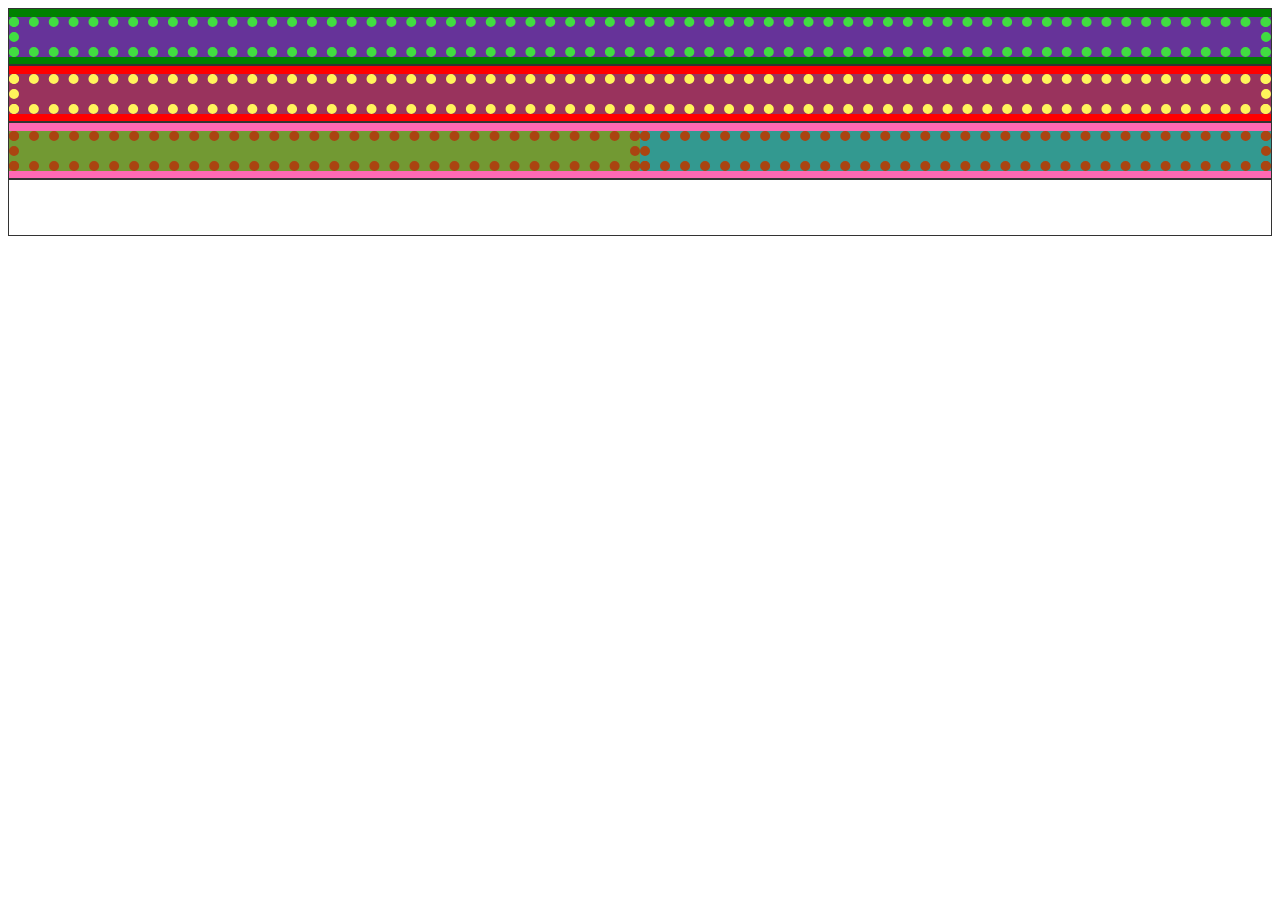
==== index.html @ 7d35fb2d "Practicando Sass" ====
<html lang="en">
<head>
    <meta charset="UTF-8">
    <meta name="viewport" content="width=device-width, initial-scale=1.0">
    <title>Sass</title>
    <link rel="stylesheet" href="css/style.css">
</head>
<body>
    <div class="divcito papita">
        <div class="hijito-papita"></div>    
    </div>
    <div class="divcito tomate">
        <div class="hijito-tomate"></div>    
        
    </div>
    <div class="divcito roquefort">
        
        <div class="hijito1-roquefort"></div>    
        <div class="hijito2-roquefort"></div>    
    </div>
    <div class="divcito camote">

    </div>
</body>
</html>
---- css/style.css ----
.divcito {
  border: 1px solid #333333;
  display: flex;
  align-items: center;
  height: 55px; }
  .divcito.papita {
    background-color: green; }
  .divcito.tomate {
    background-color: red; }
  .divcito.roquefort {
    background-color: hotpink; }
  .divcito .hijito-papita {
    background-color: rebeccapurple;
    height: 20px;
    width: 100%;
    border: 10px dotted #41dd41; }
  .divcito .hijito-tomate {
    background-color: #99335d;
    height: 20px;
    width: 100%;
    border: 10px dotted #fff45b; }
  .divcito .hijito1-roquefort {
    background-color: #729933;
    height: 20px;
    width: 50%;
    border: 10px dotted #a41; }
  .divcito .hijito2-roquefort {
    background-color: #339990;
    height: 20px;
    width: 50%;
    border: 10px dotted #a41; }
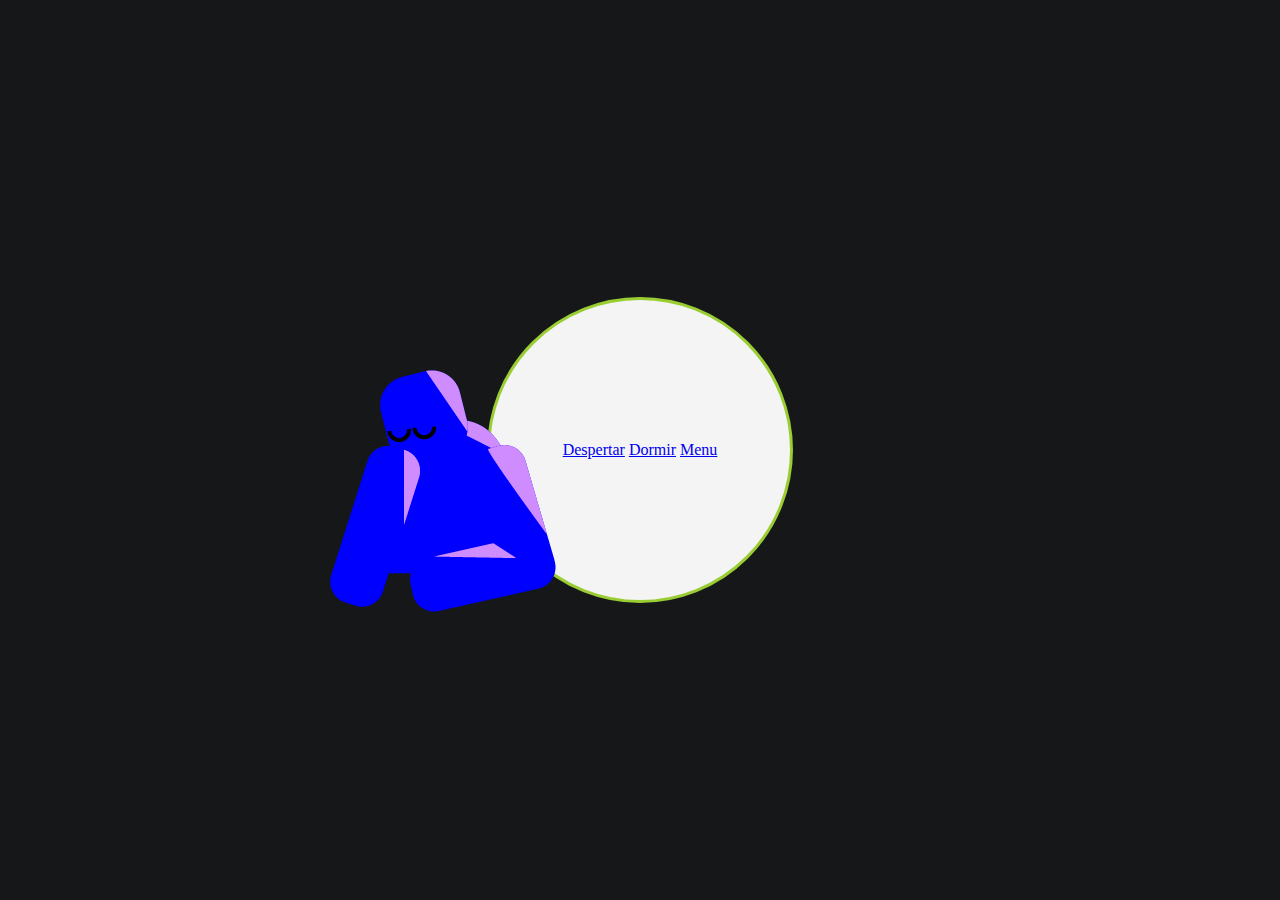
==== commit c9e3efa2: "practicing some target" ====
--- a/index.html
+++ b/index.html
@@ -2,24 +2,48 @@
 <head>
     <meta charset="UTF-8">
     <meta name="viewport" content="width=device-width, initial-scale=1.0">
-    <title>Sass</title>
-    <link rel="stylesheet" href="css/style.css">
+    <title>Ekeko</title>
+    <link rel="stylesheet" href="style.css">
 </head>
 <body>
-    <div class="divcito papita">
-        <div class="hijito-papita"></div>    
-    </div>
-    <div class="divcito tomate">
-        <div class="hijito-tomate"></div>    
+    
+
+
+
+    <section>
+        <div class="circulo ">
+                <img id="cabeza-dorm" src="ekeko/head.png" alt="">
+                <img id="cabeza-desp" src="ekeko/cabeza-despierta.png" alt="">
+                <img id="cuerpo" src="ekeko/body-01.png" alt="">
+                <img id="brazoD" src="ekeko/right.png" alt="">
+                <img id="brazoI" src="ekeko/left.png"" alt="">
+            <nav class="actions">    
+                <a href="#cabeza-desp">Despertar</a>
+                <a href="#cabeza-dorm">Dormir</a>
+                <a href="#menu">Menu</a>
+            </nav>
+        </div>
+
+        <aside id="menu">
+            <a href="#">Hablar</a>
+            <a href="#">Cantar</a>
+            <a href="#">Comer</a>
+        </aside>
         
-    </div>
-    <div class="divcito roquefort">
-        
-        <div class="hijito1-roquefort"></div>    
-        <div class="hijito2-roquefort"></div>    
-    </div>
-    <div class="divcito camote">
+    </section>
 
-    </div>
+
+
+
+
+
+
+
+
+
+
+
+
+
 </body>
 </html>--- a/style.css
+++ b/style.css
@@ -0,0 +1,93 @@
+body {
+  margin: 0;
+  background-color: #151718;
+  display: flex;
+  justify-content: center;
+  align-items: center; }
+
+.circulo {
+  display: flex;
+  justify-content: center;
+  align-items: center;
+  position: relative;
+  background-color: rgba(255, 255, 255, 0.952);
+  border-radius: 50%;
+  border: 3px solid yellowgreen;
+  width: 300px;
+  height: 300px;
+  z-index: 0;
+  /*&:after {
+                content: '';
+                display: inline;
+                background-color: green;
+                height: 100%;
+                width: 100%;
+            }*/ }
+
+.circulo #cuerpo {
+  position: absolute;
+  top: 120px;
+  left: -130px;
+  z-index: 1; }
+
+.circulo #cabeza-desp, .circulo #cabeza-dorm {
+  position: absolute;
+  top: calc(120px + -50px);
+  left: calc(-130px + 20px); }
+
+.circulo #cabeza-dorm {
+  z-index: 2; }
+
+.circulo #cabeza-desp {
+  transition: all 0.3s linear;
+  display: inline;
+  z-index: 3;
+  opacity: 0;
+  top: calc(120px + -20px);
+  left: calc(-130px + 20px); }
+
+.circulo #cabeza-desp:target {
+  opacity: 100;
+  top: calc(120px + -50px);
+  left: calc(-130px + 20px); }
+
+.circulo #brazoD {
+  position: absolute;
+  top: calc(120px + 25px);
+  left: calc(-130px + 50px); }
+
+.circulo #brazoI {
+  position: absolute;
+  top: calc(120px + 25px);
+  left: calc(-130px + -30px); }
+
+.circulo #brazoD, .circulo #brazoI {
+  z-index: 3; }
+
+.circulo .actions {
+  display: inline; }
+
+#menu {
+  display: flex;
+  justify-content: center;
+  align-items: center;
+  flex-direction: column;
+  position: absolute;
+  top: 0;
+  left: -10vw;
+  width: 10vw;
+  height: 100vh;
+  background-color: fuchsia; }
+
+#menu:target {
+  left: 0; }
+
+/*
+        // el + y el ~ (y el espacio-hijo-) es para el hermano/los hermanos siguientes
+        #cabeza-dorm:target + #cabeza-desp{
+            display: inline;
+        }
+        */
+/*
+
+*/
